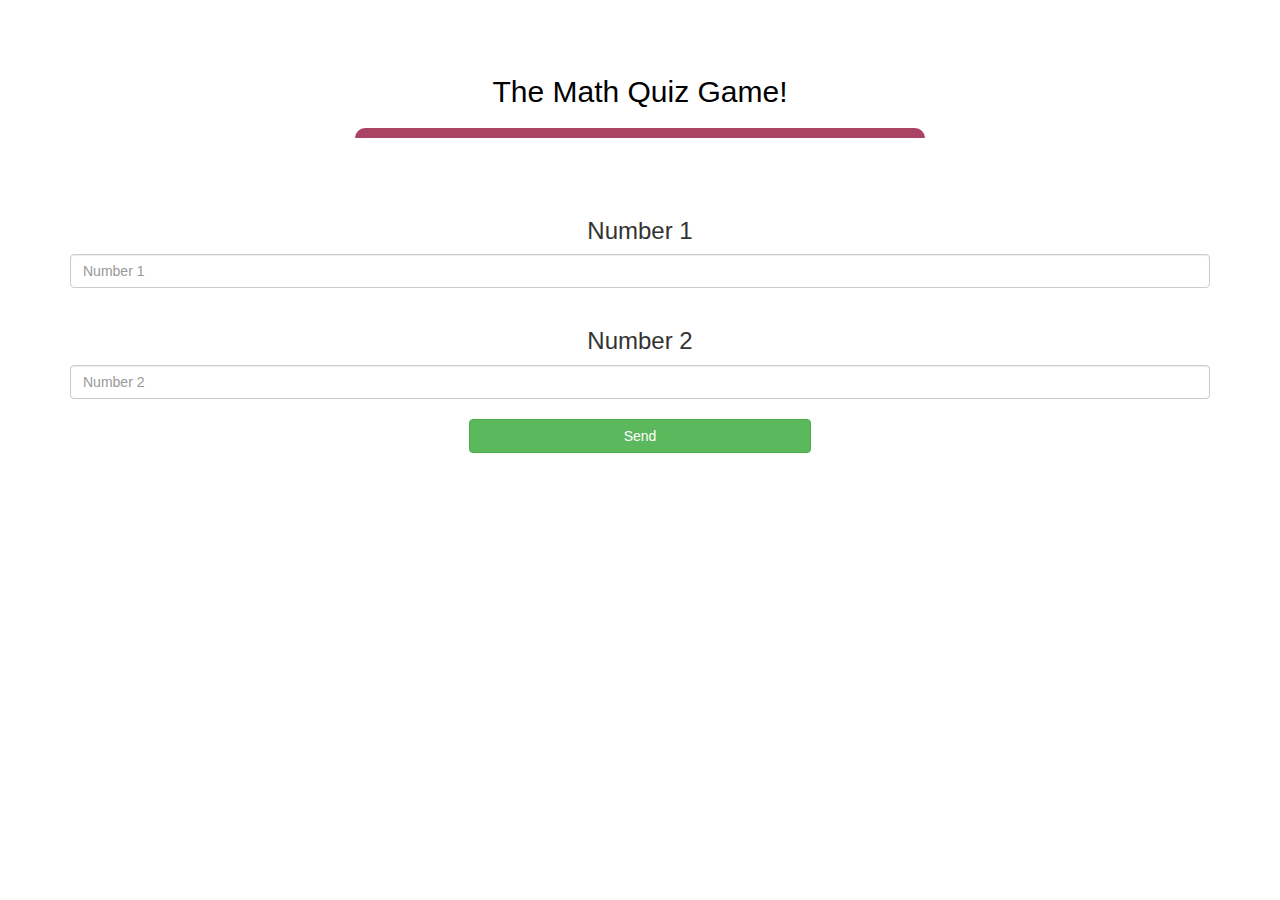
==== quiz_game_page.html @ 0bd40333 "Add files via upload" ====
<!DOCTYPE html>
<html>
<head>
	<title>The Math Quiz Game!</title>
<meta name="viewport" content="width=device-width, initial-scale=1">
<link rel="stylesheet" href="https://maxcdn.bootstrapcdn.com/bootstrap/3.4.0/css/bootstrap.min.css">
<script src="https://ajax.googleapis.com/ajax/libs/jquery/3.4.1/jquery.min.js"></script>
<script src="https://maxcdn.bootstrapcdn.com/bootstrap/3.4.0/js/bootstrap.min.js"></script>

<link rel="stylesheet" type="text/css" href="quiz_game.css">
</head>
<body>
    <h4 id="player1_name"></h4><span id="player1_score"></span>
    <br>
    <h4 id="player2_name"></h4><span id="player2_score"></span>

    <div class="container">
        <center>
            <h2 style="color: black;">The Math Quiz Game!</h2>
		<h3 id="player_question"></h3>
		<h3 id="player_answer"></h3>
		<div id="output" class="col-lg-6"></div>
		<br>
		<br>
        <h3>Number 1</h3>
        <input type="text" id="Number1" class="form-control" placeholder="Number 1">
		<br>
        <h3>Number 2</h3>
        <input type="text" id="Number2" class="form-control" placeholder="Number 2">
        <br>
		<button class="btn btn-success" style="width: 30%;" onclick="Send()">Send</button>
        </center>
    </div>
    <script src="quiz_game_page.js"></script>
</body>
</html>
---- quiz_game.css ----
body
{
	background-image: url("https://media.istockphoto.com/vectors/simple-cute-math-symbols-cartoon-seamless-pattern-background-vector-vector-id1197256385");
}

	.login_div1 , .login_div2
	{
		background: white;
		padding: 20px;
		float: none;
		border-radius: 15px;
	}


#player1_name_ , #player2_name
{
	display: inline-block;
	margin-left: 5px;
}
#word
{
	width: 60%;
}
#word_display
{
	letter-spacing: 5px;
}
#output
{
background: white;
border-radius: 10px;
border-top: 10px solid #AA4465;
padding: 10px;
float: none;
text-align: left;
}
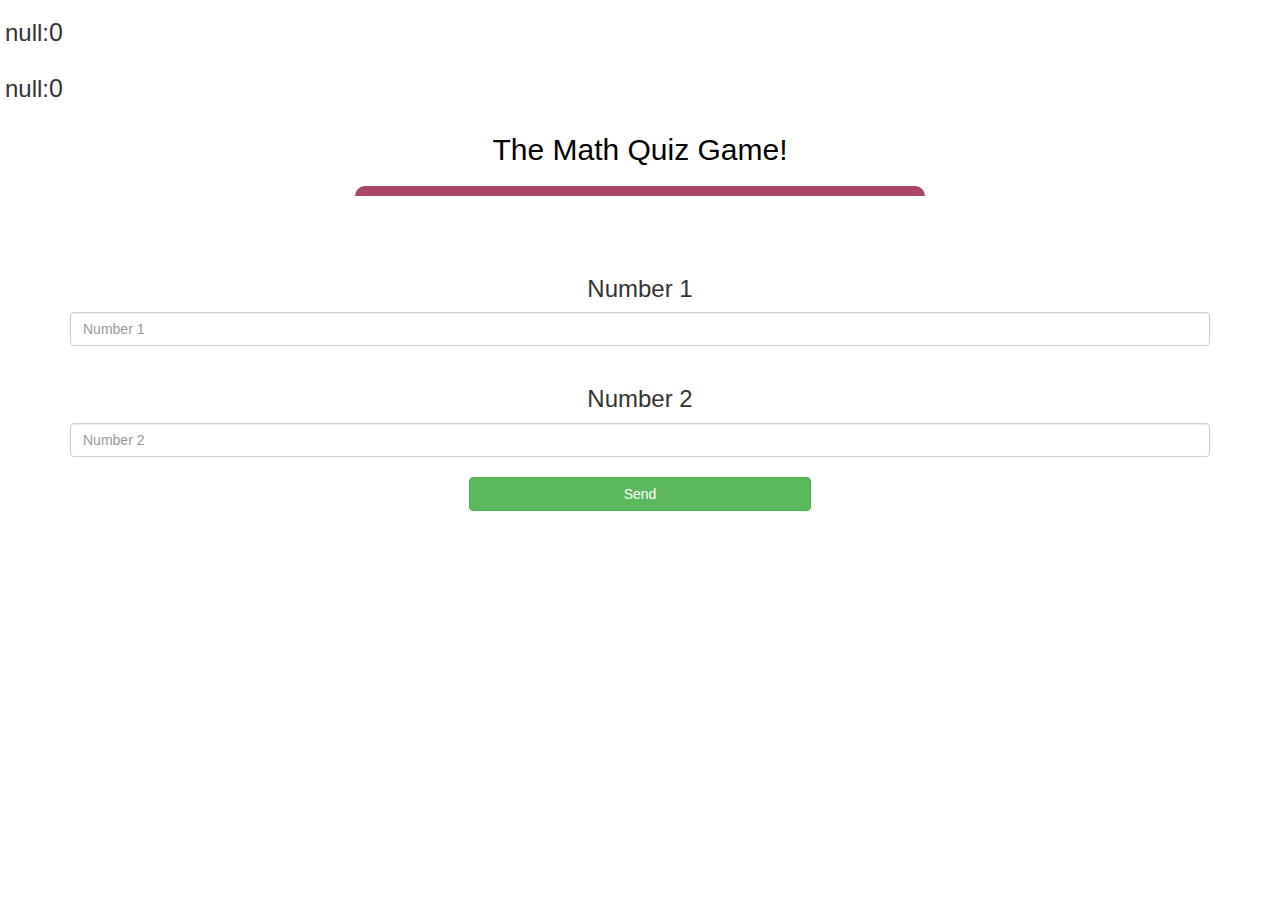
==== commit ab42c4e0: "Add files via upload" ====
--- a/quiz_game_page.html
+++ b/quiz_game_page.html
@@ -10,9 +10,9 @@
 <link rel="stylesheet" type="text/css" href="quiz_game.css">
 </head>
 <body>
-    <h4 id="player1_name"></h4><span id="player1_score"></span>
+    <h3 id="player1_name"></h3><span id="player1_score" style="font-size: 25px;"></span>
     <br>
-    <h4 id="player2_name"></h4><span id="player2_score"></span>
+    <h3 id="player2_name"></h3><span id="player2_score" style="font-size: 25px;"></span>
 
     <div class="container">
         <center>
--- a/quiz_game.css
+++ b/quiz_game.css
@@ -1,6 +1,8 @@
 body
 {
-	background-image: url("https://media.istockphoto.com/vectors/simple-cute-math-symbols-cartoon-seamless-pattern-background-vector-vector-id1197256385");
+	background-image: url("https://png.pngtree.com/thumb_back/fh260/background/20200530/pngtree-cute-hand-drawn-style-mathematics-education-pink-background-image_337362.jpg");
+    background-position: center;
+    background-size: cover;
 }
 
 	.login_div1 , .login_div2
@@ -12,7 +14,7 @@
 	}
 
 
-#player1_name_ , #player2_name
+#player1_name , #player2_name
 {
 	display: inline-block;
 	margin-left: 5px;
